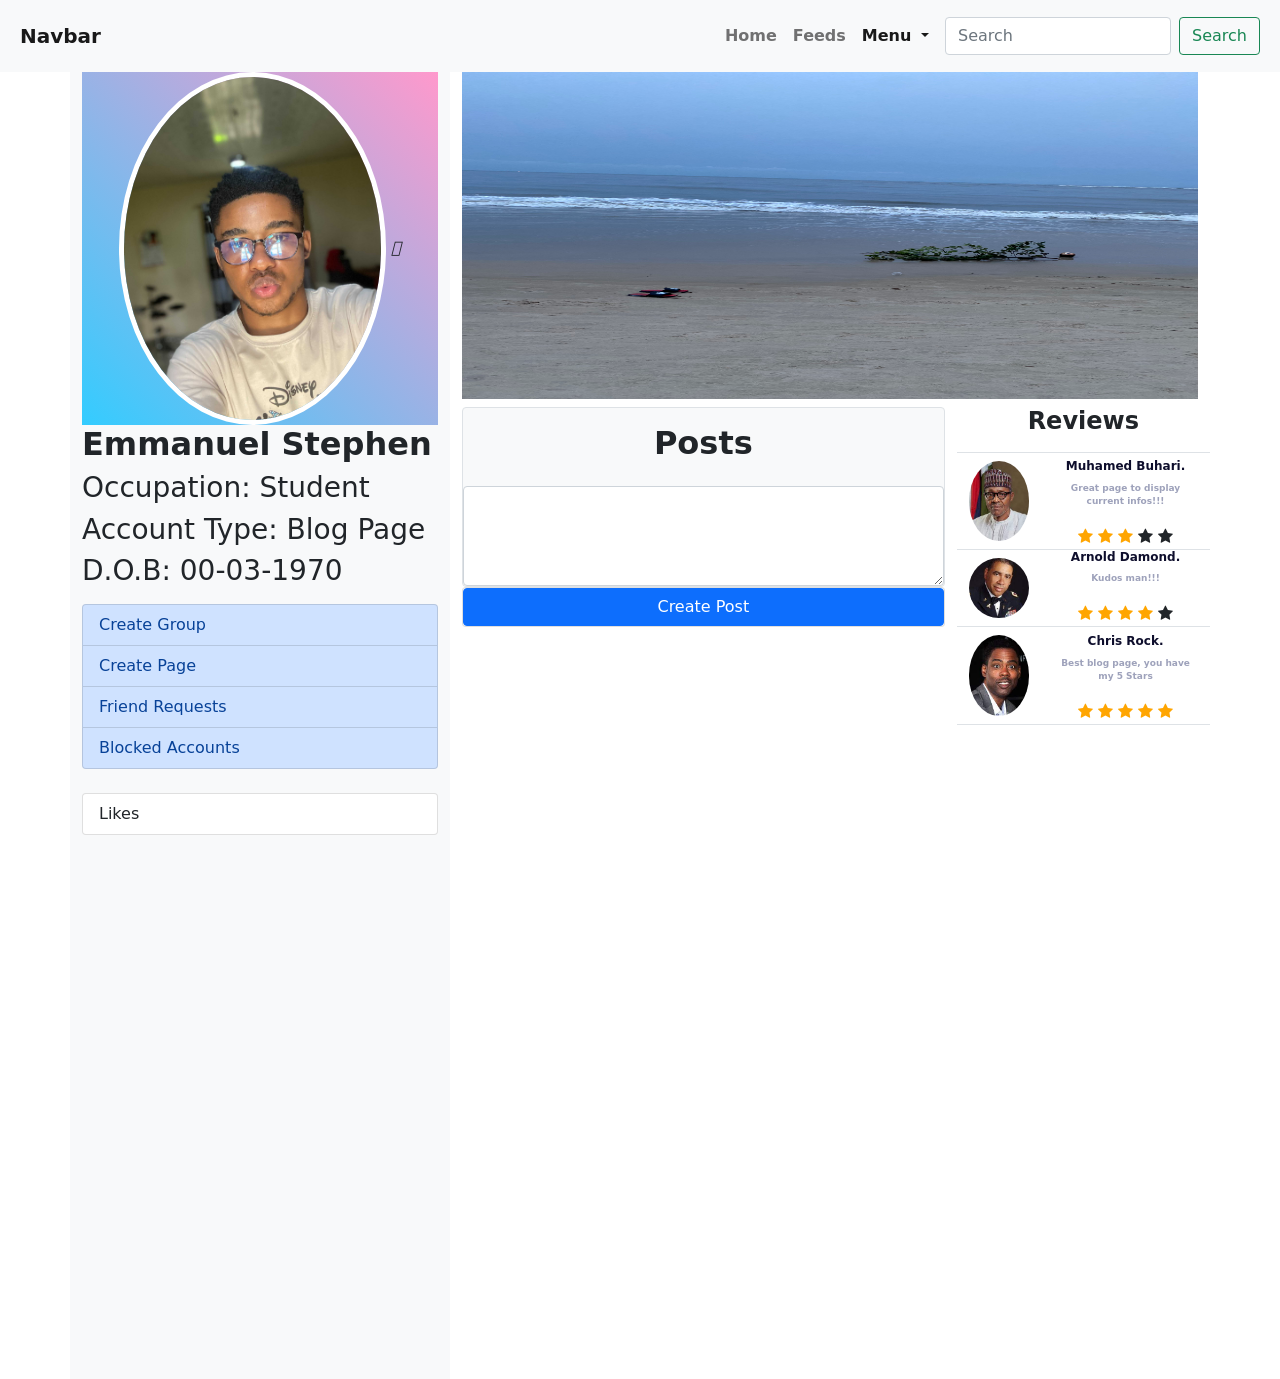
==== index.html @ 951cfc7e "first commit" ====
<!DOCTYPE html>
<html lang="en">
<head>
    <meta charset="UTF-8">
    <meta name="viewport" content="width=device-width, initial-scale=1.0">
    <meta http-equiv="X-UA-Compatible" content="ie=edge">
    <link rel="stylesheet" href="css/style.css">
    <link rel="stylesheet" href="css/bootstrap.css">
    <link rel="stylesheet" href="https://cdnjs.cloudflare.com/ajax/libs/font-awesome/4.7.0/css/font-awesome.min.css">
    <title>Document</title>
</head>
<body>

    <div class="header p-2 fw-bold bg-light">
        <nav class="navbar navbar-expand-lg navbar-light bg-light">
            <div class="container-fluid">
                <a class="navbar-brand" href="#">Navbar</a>
                <button class="navbar-toggler" type="button" data-bs-toggle="collapse" data-bs-target="#navbarSupportedContent" aria-controls="navbarSupportedContent" aria-expanded="false" aria-label="Toggle navigation">
                    <span class="navbar-toggler-icon"></span>
                </button>
                <div class="collapse navbar-collapse" id="navbarSupportedContent">

                    
                    <ul class="navbar-nav ms-auto mb-2 me-2 mb-lg-0">
                        <li class="nav-item">
                            <a class="nav-link" href="#">Home</a>
                        </li>
                        <li class="nav-item">
                            <a class="nav-link" href="#">Feeds</a>
                        </li>
                          <li class="nav-item dropdown">
                            <a class="nav-link dropdown-toggle active" aria-current="page" href="#" id="navbarDropdown" role="button" data-bs-toggle="dropdown" aria-expanded="false">
                              Menu
                            </a>
                            <ul class="dropdown-menu" aria-labelledby="navbarDropdown">
                              <li><a class="dropdown-item" href="#">Profile</a></li>
                              <li><a class="dropdown-item" href="#">Pages</a></li>
                              <li><a class="dropdown-item" href="#">Reviews</a></li>
                              <li><hr class="dropdown-divider"></li>
                              <li><a class="dropdown-item" href="#">Logout</a></li>
                            </ul>
                        </li>
                    </ul>
                    <form class="d-flex">
                        <input class="form-control me-2" type="search" placeholder="Search" aria-label="Search">
                        <button class="btn btn-outline-success" type="submit">Search</button>
                    </form>
                </div>
            </div>
        </nav>
    </div>

    <div class="profile">
        <div class="container text-center">
            <div class="row" >
                <div class="col-lg-4 bg-light">
                    <div class="picture" style="background: linear-gradient(to top right, #33ccff 0%, #ff99cc 100%)">
                        <img src="img/image_from_ios.jpg" class="img-fluid rounded-circle border border-5 w-75 border-white" alt="">
                        <i class="fa-solid fa-upload"></i>
                    </div>
                    <div class="fw-bold text-start">
                        <h2 class="fw-bold">Emmanuel Stephen</h2>
                        <h3>Occupation: Student</h3>
                        <h3>Account Type: Blog Page</h3>
                        <h3>D.O.B: 00-03-1970</h3>
                    </div>

                    <div class="text-start py-2">
                        
                        <ul class="list-group">   
                            <li class="list-group-item list-group-item-primary">Create Group</li>
                            <li class="list-group-item list-group-item-primary">Create Page</li>
                            <li class="list-group-item list-group-item-primary">Friend Requests</li>
                            <li class="list-group-item list-group-item-primary">Blocked Accounts</li>
                        </ul>
                    </div>

                    <div class="text-start py-3">    
                        <ul class="list-group">     
                            <li class="list-group-item">Likes</li>
                        </ul>
                    </div>
                
                </div>
                
                <div class="col-lg-8 col-md-12 col-sm-12">
                    <img src="img/img_0630.jpg" class="img-fluid w-100 h-25" alt="">

                    <div class="row">
                        <div class="col-lg-8 col-md-8 col-sm-8">
                            <div class="posts bg-light mt-2 rounded border">
                                <h2 class="py-3 fw-bold">Posts</h2>
                                <div class="form-floating">
                                    <textarea class="form-control" placeholder="Leave a comment here" id="floatingTextarea2" style="height: 100px"></textarea>
                                    <label for="floatingTextarea2"></label>
                                    
                                </div>
                            </div>
                            <div class="card">
                                <div class="row">
                                    <div class="btn-group" role="group" aria-label="Basic example">
                                        <button type="button" class="btn btn-primary">Create Post</button>
                                    </div>
                                </div>
                            </div>

                            <div id="post-container" class="mt-4">
                                
                            </div>
                        </div>

                        <div class="col-lg-4 col-md-4 col-sm-4">
                            <h4 class="fw-bold py-2">Reviews</h4>

                            <div class="row align-items-end border-top border-bottom">
                                <div class="col-lg-4 col-md-4 col-sm-4">
                                    <img src="[data-uri]" alt=""img class="img-fluid py-2 rounded-circle">
                                </div>
                                
                                <div class="col-lg-8 col-md-8 col-sm-8">
                                    <h4 class="fw-bold" style="color: #0E0E2C; font-size: 12px;">Muhamed Buhari.</h4>
                                    <p class="fw-bold" style="color: #9EA2BB; font-size: 9px;">Great page to display current infos!!!</p>
                                    <span class="fa fa-star checked"></span>
                                    <span class="fa fa-star checked"></span>
                                    <span class="fa fa-star checked"></span>
                                    <span class="fa fa-star"></span>
                                    <span class="fa fa-star"></span>
                                </div>
                                
                            </div>

                            <div class="row align-items-end border-bottom">
                                <div class="col-lg-4 col-md-4 col-sm-4">
                                    <img src="[data-uri]" alt=""img class="img-fluid py-2 rounded-circle">
                                </div>
                                
                                <div class="col-lg-8 col-md-8 col-sm-8 ">
                                    <h4 class="fw-bold" style="color: #0E0E2C; font-size: 12px;">Arnold Damond.</h4>
                                    <p class="fw-bold" style="color: #9EA2BB; font-size: 9px;">Kudos man!!!</p>
                                    <span class="fa fa-star checked"></span>
                                    <span class="fa fa-star checked"></span>
                                    <span class="fa fa-star checked"></span>
                                    <span class="fa fa-star checked"></span>
                                    <span class="fa fa-star"></span>
                                </div>
                                
                            </div>

                            <div class="row align-items-end border-bottom">
                                <div class="col-lg-4 col-md-4 col-sm-4">
                                    <img src="[data-uri]" alt=""img class="img-fluid py-2 rounded-circle">
                                </div>
                                
                                <div class="col-lg-8 col-md-8 col-sm-8">
                                    <h4 class="fw-bold" style="color: #0E0E2C; font-size: 12px;">Chris Rock.</h4>
                                    <p class="fw-bold" style="color: #9EA2BB; font-size: 9px;">Best blog page, you have my 5 Stars</p>
                                    <span class="fa fa-star checked"></span>
                                    <span class="fa fa-star checked"></span>
                                    <span class="fa fa-star checked"></span>
                                    <span class="fa fa-star checked"></span>
                                    <span class="fa fa-star checked"></span>
                                </div>
                                
                            </div>
                        </div>
                    </div>
                </div>
            </div>
        </div>
    </div>
    <script src="js/app.js"></script>
    <script src="js/bootstrap.js"></script>
</body>
</html>
---- css/style.css ----
.checked {
    color: orange;
  }
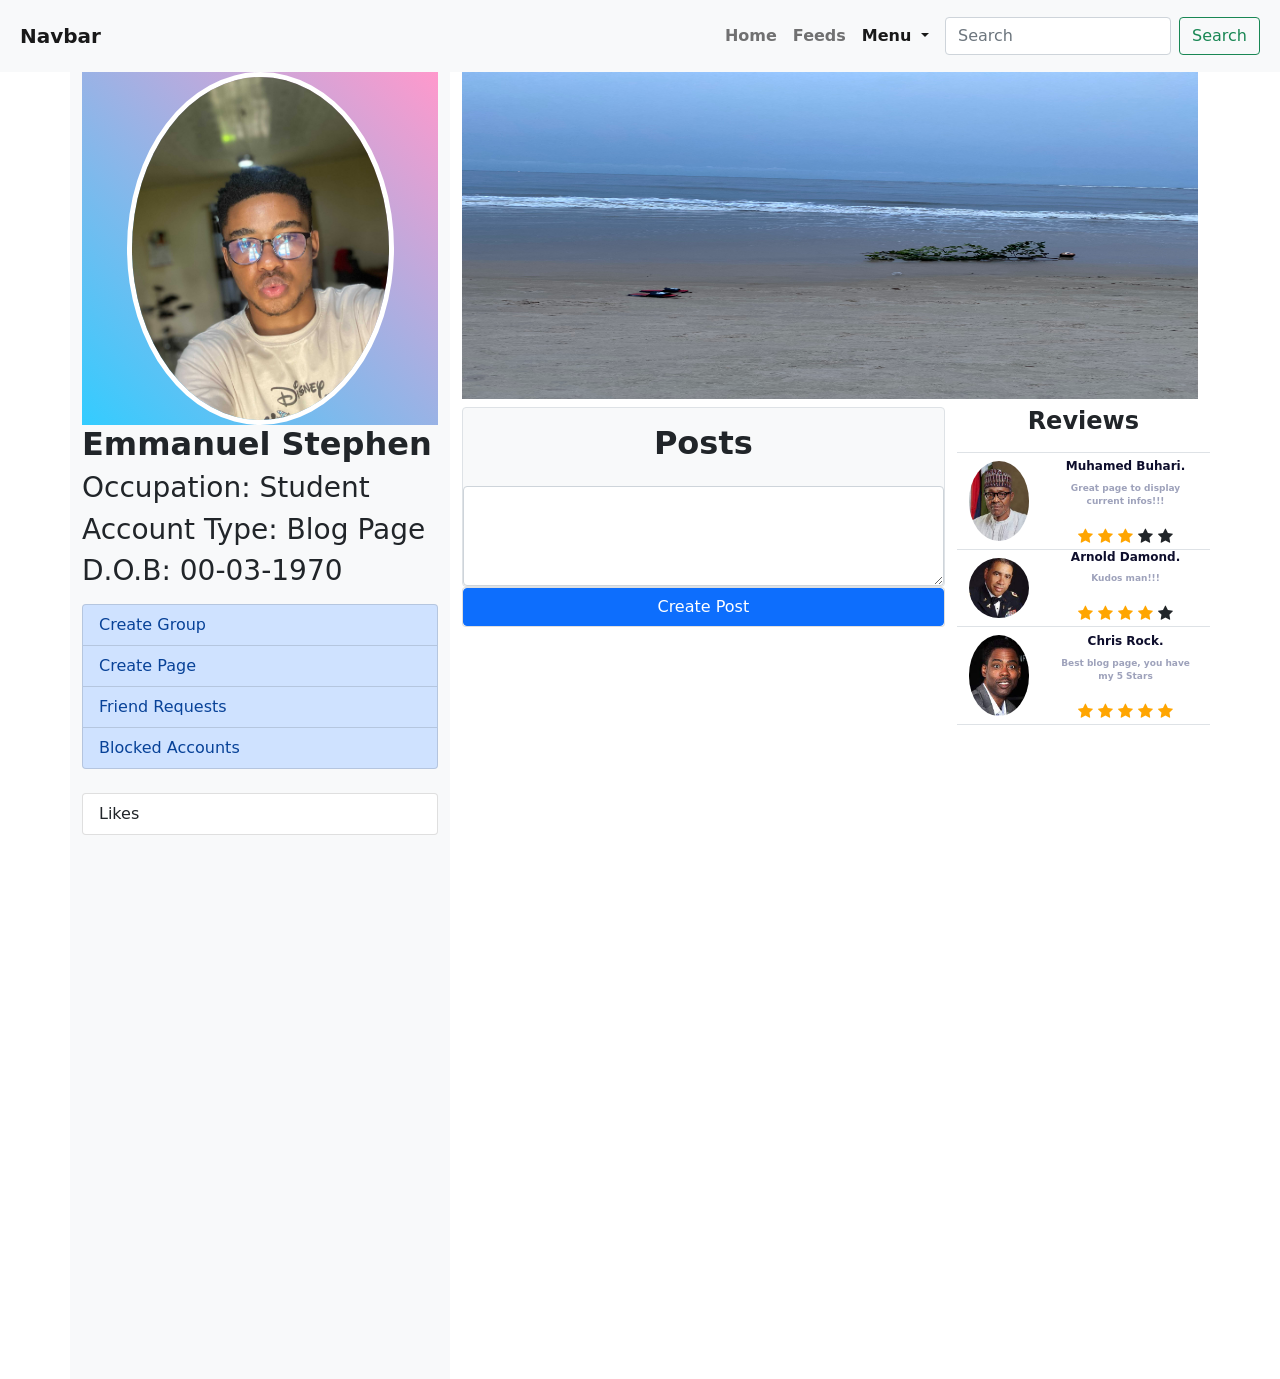
==== commit 7546cfed: "first commit" ====
--- a/index.html
+++ b/index.html
@@ -56,7 +56,6 @@
                 <div class="col-lg-4 bg-light">
                     <div class="picture" style="background: linear-gradient(to top right, #33ccff 0%, #ff99cc 100%)">
                         <img src="img/image_from_ios.jpg" class="img-fluid rounded-circle border border-5 w-75 border-white" alt="">
-                        <i class="fa-solid fa-upload"></i>
                     </div>
                     <div class="fw-bold text-start">
                         <h2 class="fw-bold">Emmanuel Stephen</h2>
@@ -91,7 +90,7 @@
                             <div class="posts bg-light mt-2 rounded border">
                                 <h2 class="py-3 fw-bold">Posts</h2>
                                 <div class="form-floating">
-                                    <textarea class="form-control" placeholder="Leave a comment here" id="floatingTextarea2" style="height: 100px"></textarea>
+                                    <textarea id="text" class="form-control" placeholder="Leave a comment here" id="floatingTextarea2" style="height: 100px"></textarea>
                                     <label for="floatingTextarea2"></label>
                                     
                                 </div>
@@ -99,7 +98,7 @@
                             <div class="card">
                                 <div class="row">
                                     <div class="btn-group" role="group" aria-label="Basic example">
-                                        <button type="button" class="btn btn-primary">Create Post</button>
+                                        <button type="button" onclick="createPost(this)" class="btn btn-primary">Create Post</button>
                                     </div>
                                 </div>
                             </div>
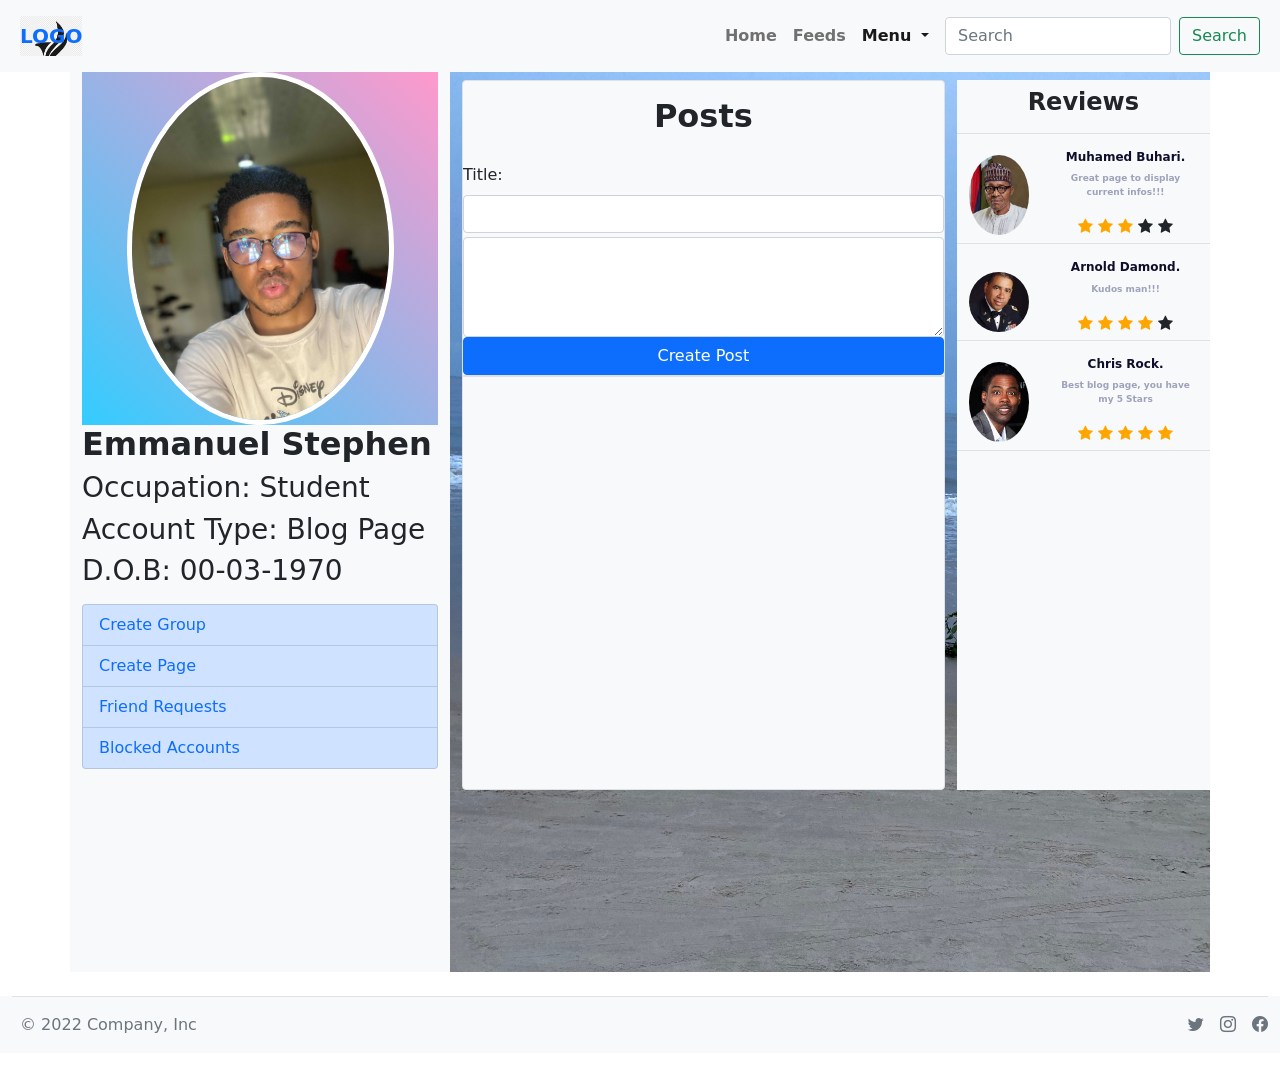
==== commit c447fd2a: "first commit" ====
--- a/index.html
+++ b/index.html
@@ -7,6 +7,7 @@
     <link rel="stylesheet" href="css/style.css">
     <link rel="stylesheet" href="css/bootstrap.css">
     <link rel="stylesheet" href="https://cdnjs.cloudflare.com/ajax/libs/font-awesome/4.7.0/css/font-awesome.min.css">
+    <link rel="stylesheet" href="https://cdn.jsdelivr.net/npm/bootstrap-icons@1.8.3/font/bootstrap-icons.css">
     <title>Document</title>
 </head>
 <body>
@@ -14,7 +15,7 @@
     <div class="header p-2 fw-bold bg-light">
         <nav class="navbar navbar-expand-lg navbar-light bg-light">
             <div class="container-fluid">
-                <a class="navbar-brand" href="#">Navbar</a>
+                <a class="navbar-brand text-primary" href="#" style="background: url(img/png-clipart-logo-idea-cute-eagle-leaf-logo.png); background-size: cover;">LOGO</a>
                 <button class="navbar-toggler" type="button" data-bs-toggle="collapse" data-bs-target="#navbarSupportedContent" aria-controls="navbarSupportedContent" aria-expanded="false" aria-label="Toggle navigation">
                     <span class="navbar-toggler-icon"></span>
                 </button>
@@ -67,48 +68,68 @@
                     <div class="text-start py-2">
                         
                         <ul class="list-group">   
-                            <li class="list-group-item list-group-item-primary">Create Group</li>
-                            <li class="list-group-item list-group-item-primary">Create Page</li>
-                            <li class="list-group-item list-group-item-primary">Friend Requests</li>
-                            <li class="list-group-item list-group-item-primary">Blocked Accounts</li>
+                            <li class="list-group-item list-group-item-primary"><a href="#" class="text-decoration-none">Create Group</a></li>
+                            <li class="list-group-item list-group-item-primary"><a href="#" class="text-decoration-none">Create Page</a></li>
+                            <li class="list-group-item list-group-item-primary"><a href="#" class="text-decoration-none">Friend Requests</a></li>
+                            <li class="list-group-item list-group-item-primary"><a href="#" class="text-decoration-none">Blocked Accounts</a></li>
                         </ul>
-                    </div>
-
-                    <div class="text-start py-3">    
-                        <ul class="list-group">     
-                            <li class="list-group-item">Likes</li>
-                        </ul>
-                    </div>
+                    </div>                
+                </div>
                 
-                </div>
-                
-                <div class="col-lg-8 col-md-12 col-sm-12">
-                    <img src="img/img_0630.jpg" class="img-fluid w-100 h-25" alt="">
+                <div class="col-lg-8 col-md-12 col-sm-12" style="background: url(img/img_0630.jpg); background-size: cover; height: 100vh;">
+                    
+                    <!-- <img src="img/img_0630.jpg" class="img-fluid w-100" alt="" style="height: 1px;"> -->
 
                     <div class="row">
                         <div class="col-lg-8 col-md-8 col-sm-8">
                             <div class="posts bg-light mt-2 rounded border">
                                 <h2 class="py-3 fw-bold">Posts</h2>
-                                <div class="form-floating">
-                                    <textarea id="text" class="form-control" placeholder="Leave a comment here" id="floatingTextarea2" style="height: 100px"></textarea>
-                                    <label for="floatingTextarea2"></label>
+                                
+                                <div class="post-section overflow-auto mt-2 pt-1" style="height: 70vh;">
+                                    <form action="" id="post-form">
+                                        <div class="text-start mb-1">
+                                            <label for="exampleFormControlInput1" class="form-label">Title:</label>
+                                            <input type="text" class="form-control" id="title" required>
+                                        </div>
+                                        <div class="form-floating">
+                                            <textarea id="text" class="form-control" placeholder="Leave a comment here" id="floatingTextarea2" style="height: 100px"></textarea>
+                                            <label for="floatingTextarea2"></label>
+                                            
+                                        </div>
+                                        <div class="row">
+                                            <div class="btn-group" role="group" aria-label="Basic example">
+                                                <button id="submit-btn" type="button" onclick="createPost(this)" class="btn btn-primary">Create Post</button>
+                                            </div>
+                                        </div>
+                                    </form>
+
+                                    <div class="card">
+                                        <div class="modal" id='view-post-modal' tabindex="-1">
+                                            <div class="modal-dialog">
+                                                <div class="modal-content">
+                                                    <div class="modal-header">
+                                                        <h5 class="modal-title">Modal title</h5>
+                                                        <button type="button" class="btn-close" data-bs-dismiss="modal" aria-label="Close"></button>
+                                                    </div>
+                                                    <div class="modal-body">
+                                                        
+                                                    </div>
+                                                    <div class="modal-footer">
+                                                        <button type="button" class="btn btn-secondary" data-bs-dismiss="modal">Close</button>
+                                                    </div>
+                                                </div>
+                                            </div>
+                                        </div>
+                                    </div>
+                                    <div id="post-container" class="mt-4">
                                     
-                                </div>
-                            </div>
-                            <div class="card">
-                                <div class="row">
-                                    <div class="btn-group" role="group" aria-label="Basic example">
-                                        <button type="button" onclick="createPost(this)" class="btn btn-primary">Create Post</button>
                                     </div>
                                 </div>
-                            </div>
-
-                            <div id="post-container" class="mt-4">
-                                
+
                             </div>
                         </div>
 
-                        <div class="col-lg-4 col-md-4 col-sm-4">
+                        <div class="col-lg-4 col-md-4 col-sm-4 bg-light mt-2" >
                             <h4 class="fw-bold py-2">Reviews</h4>
 
                             <div class="row align-items-end border-top border-bottom">
@@ -116,8 +137,8 @@
                                     <img src="[data-uri]" alt=""img class="img-fluid py-2 rounded-circle">
                                 </div>
                                 
-                                <div class="col-lg-8 col-md-8 col-sm-8">
-                                    <h4 class="fw-bold" style="color: #0E0E2C; font-size: 12px;">Muhamed Buhari.</h4>
+                                <div class="col-lg-8 col-md-8 col-sm-8 mb-1">
+                                    <h4 class="fw-bold pt-3" style="color: #0E0E2C; font-size: 12px;">Muhamed Buhari.</h4>
                                     <p class="fw-bold" style="color: #9EA2BB; font-size: 9px;">Great page to display current infos!!!</p>
                                     <span class="fa fa-star checked"></span>
                                     <span class="fa fa-star checked"></span>
@@ -133,8 +154,8 @@
                                     <img src="[data-uri]" alt=""img class="img-fluid py-2 rounded-circle">
                                 </div>
                                 
-                                <div class="col-lg-8 col-md-8 col-sm-8 ">
-                                    <h4 class="fw-bold" style="color: #0E0E2C; font-size: 12px;">Arnold Damond.</h4>
+                                <div class="col-lg-8 col-md-8 col-sm-8 mb-1">
+                                    <h4 class="fw-bold pt-3" style="color: #0E0E2C; font-size: 12px;">Arnold Damond.</h4>
                                     <p class="fw-bold" style="color: #9EA2BB; font-size: 9px;">Kudos man!!!</p>
                                     <span class="fa fa-star checked"></span>
                                     <span class="fa fa-star checked"></span>
@@ -150,8 +171,8 @@
                                     <img src="[data-uri]" alt=""img class="img-fluid py-2 rounded-circle">
                                 </div>
                                 
-                                <div class="col-lg-8 col-md-8 col-sm-8">
-                                    <h4 class="fw-bold" style="color: #0E0E2C; font-size: 12px;">Chris Rock.</h4>
+                                <div class="col-lg-8 col-md-8 col-sm-8 mb-1">
+                                    <h4 class="fw-bold pt-3" style="color: #0E0E2C; font-size: 12px;">Chris Rock.</h4>
                                     <p class="fw-bold" style="color: #9EA2BB; font-size: 9px;">Best blog page, you have my 5 Stars</p>
                                     <span class="fa fa-star checked"></span>
                                     <span class="fa fa-star checked"></span>
@@ -167,6 +188,26 @@
             </div>
         </div>
     </div>
+
+    <div class="footer bg-light">
+        <div class="container-fluid">
+            <footer class="d-flex flex-wrap justify-content-between align-items-center py-3 my-4 border-top">
+                <div class="col-md-4 d-flex align-items-center">
+                    <a href="#" class="mb-3 me-2 mb-md-0 text-muted text-decoration-none lh-1">
+                    <!-- <img src="img/download.png" alt="" class="img-fluid"> -->
+                    </a>
+                    <span class="text-muted">© 2022 Company, Inc</span>
+                </div>
+            
+                <ul class="nav col-md-4 justify-content-end list-unstyled d-flex">
+                    <li class="ms-3"><a class="text-muted" href="https://mobile.twitter.com/__froshy"><i class="bi bi-twitter"></i></a></li>
+                    <li class="ms-3"><a class="text-muted" href="https://www.instagram.com/__froshy"><i class="bi bi-instagram"></i></a></li>
+                    <li class="ms-3"><a class="text-muted" href="https://www.facebook.com/Emmanueluko3.td"><i class="bi bi-facebook"></i></a></li>
+                </ul>
+            </footer>
+        </div>
+    </div>
+    
     <script src="js/app.js"></script>
     <script src="js/bootstrap.js"></script>
 </body>
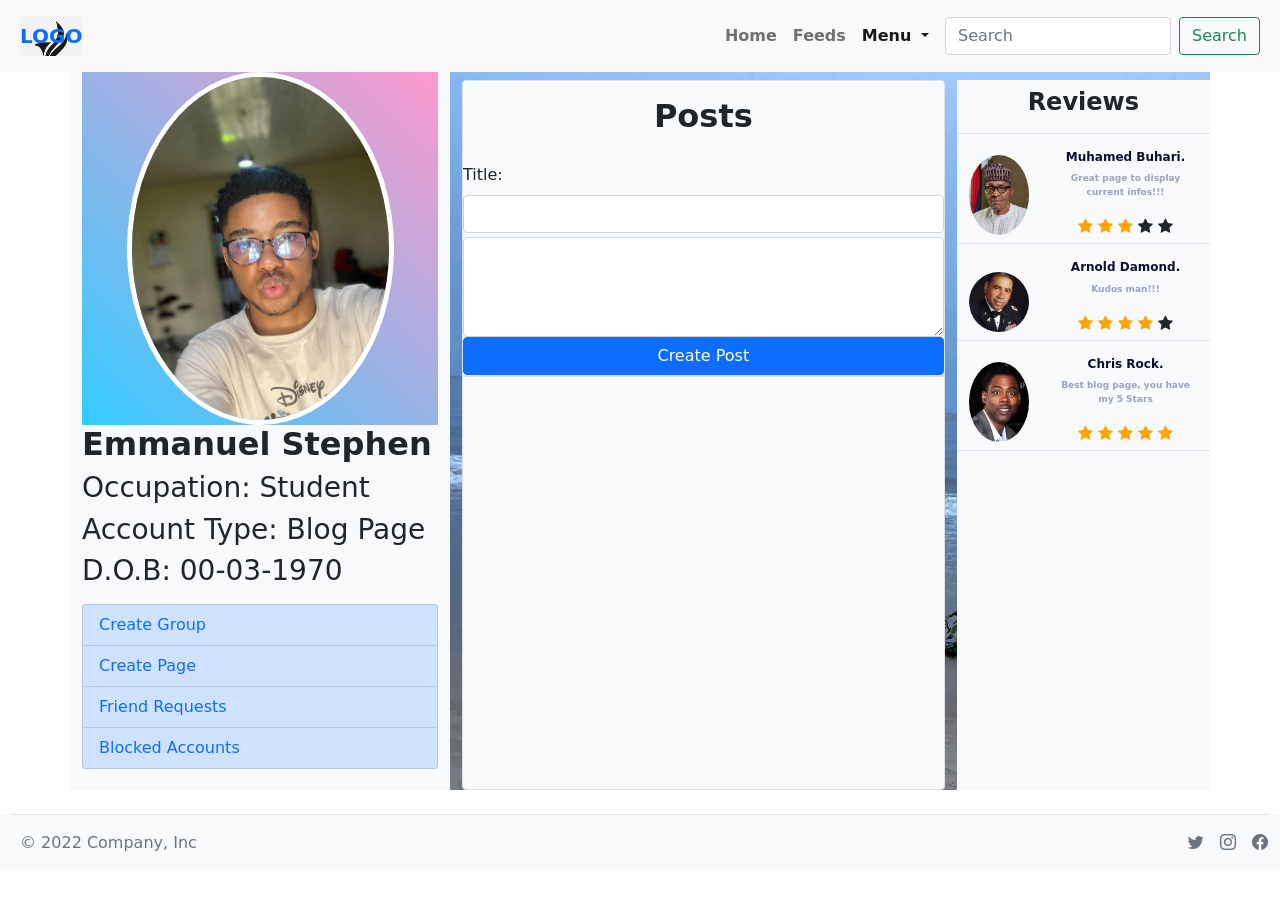
==== commit d654dea9: "first commit" ====
--- a/index.html
+++ b/index.html
@@ -76,7 +76,7 @@
                     </div>                
                 </div>
                 
-                <div class="col-lg-8 col-md-12 col-sm-12" style="background: url(img/img_0630.jpg); background-size: cover; height: 100vh;">
+                <div class="col-lg-8 col-md-12 col-sm-12" style="background: url(img/img_0630.jpg); background-size: cover;">
                     
                     <!-- <img src="img/img_0630.jpg" class="img-fluid w-100" alt="" style="height: 1px;"> -->
 
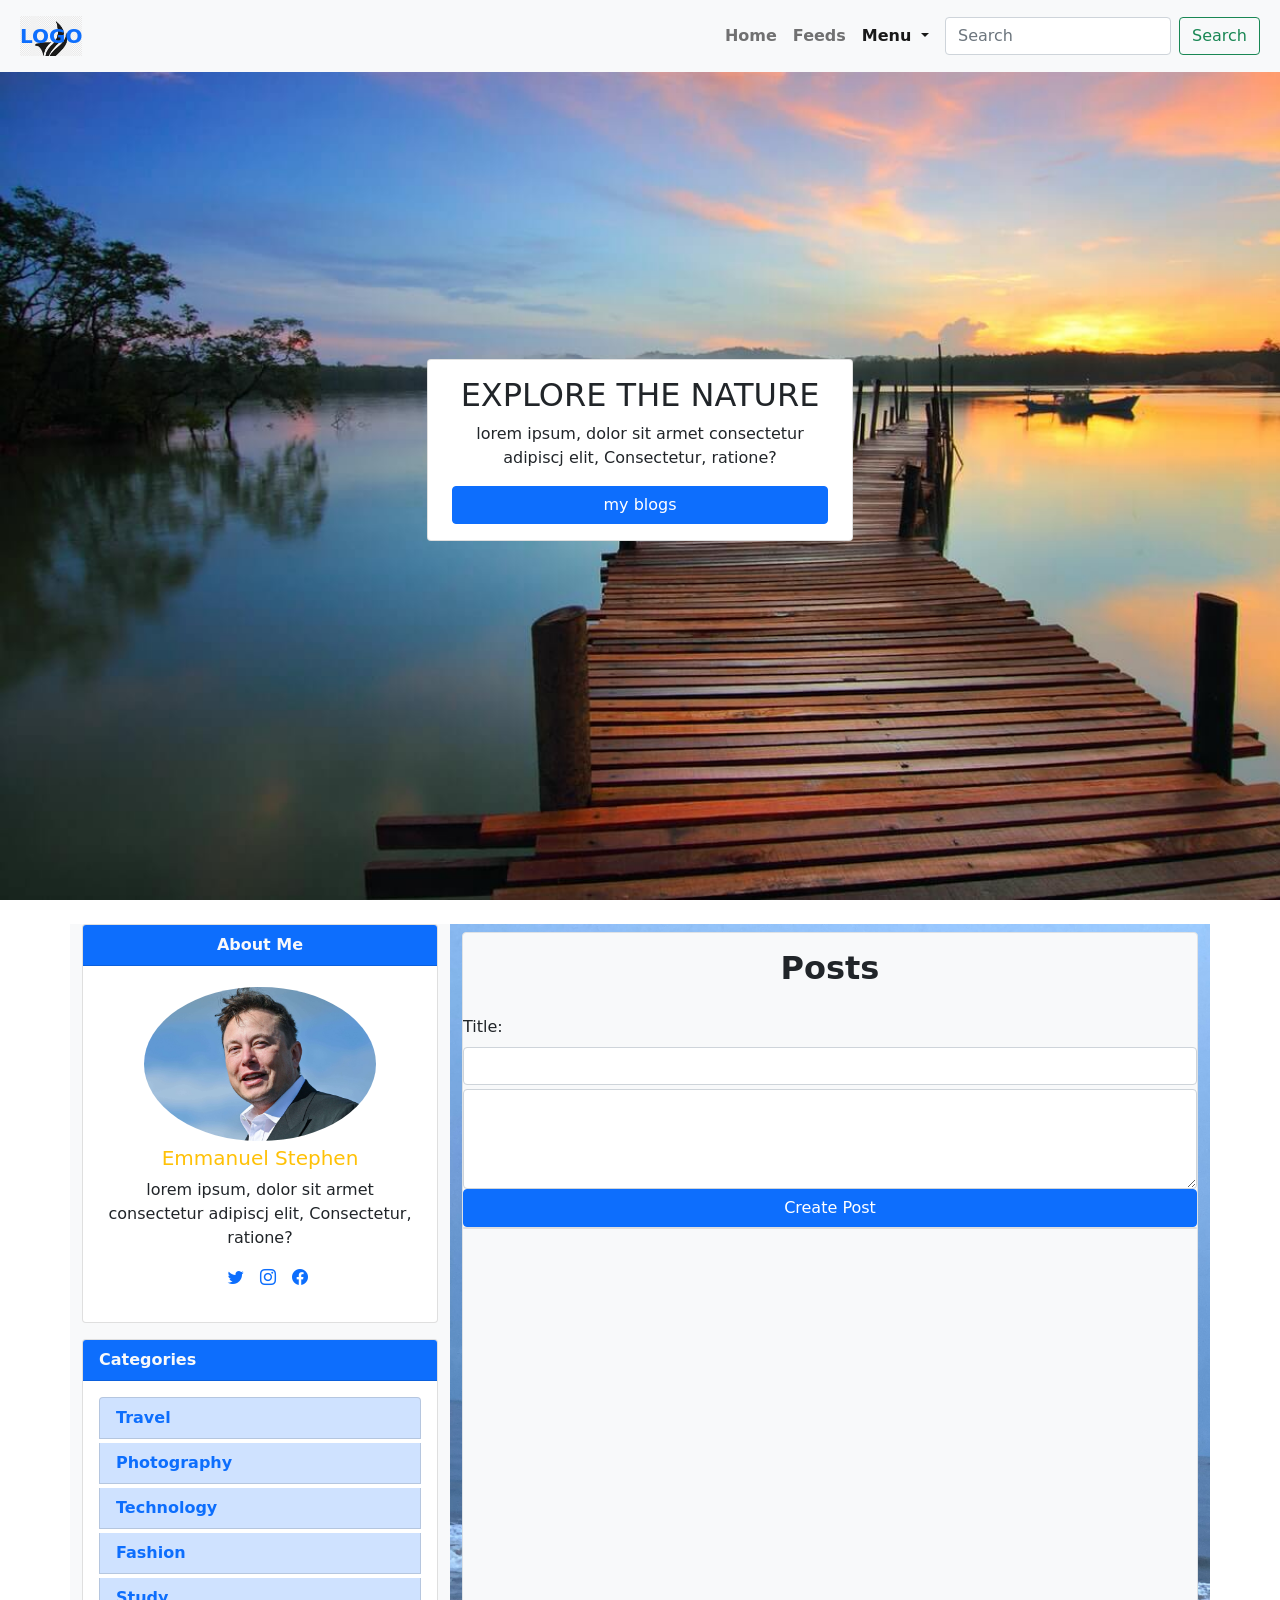
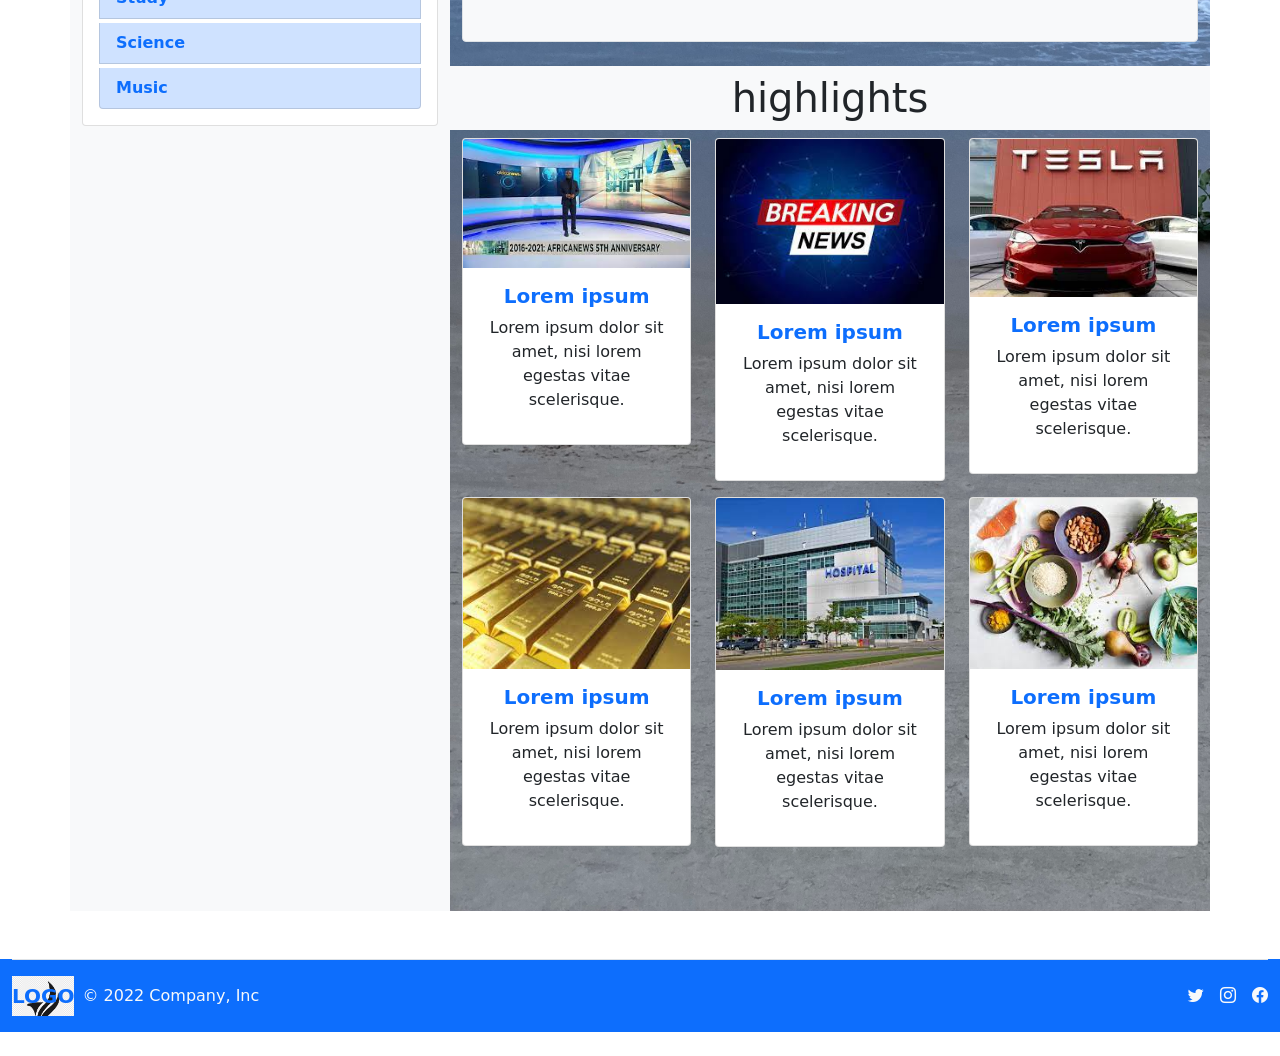
==== commit 4db2c562: "first commit" ====
--- a/index.html
+++ b/index.html
@@ -6,13 +6,12 @@
     <meta http-equiv="X-UA-Compatible" content="ie=edge">
     <link rel="stylesheet" href="css/style.css">
     <link rel="stylesheet" href="css/bootstrap.css">
-    <link rel="stylesheet" href="https://cdnjs.cloudflare.com/ajax/libs/font-awesome/4.7.0/css/font-awesome.min.css">
     <link rel="stylesheet" href="https://cdn.jsdelivr.net/npm/bootstrap-icons@1.8.3/font/bootstrap-icons.css">
     <title>Document</title>
 </head>
 <body>
 
-    <div class="header p-2 fw-bold bg-light">
+    <div class="header p-2 fw-bold bg-light fixed-top">
         <nav class="navbar navbar-expand-lg navbar-light bg-light">
             <div class="container-fluid">
                 <a class="navbar-brand text-primary" href="#" style="background: url(img/png-clipart-logo-idea-cute-eagle-leaf-logo.png); background-size: cover;">LOGO</a>
@@ -24,10 +23,10 @@
                     
                     <ul class="navbar-nav ms-auto mb-2 me-2 mb-lg-0">
                         <li class="nav-item">
-                            <a class="nav-link" href="#">Home</a>
+                            <a class="nav-link transition" href="#">Home</a>
                         </li>
                         <li class="nav-item">
-                            <a class="nav-link" href="#">Feeds</a>
+                            <a class="nav-link transition" href="#">Feeds</a>
                         </li>
                           <li class="nav-item dropdown">
                             <a class="nav-link dropdown-toggle active" aria-current="page" href="#" id="navbarDropdown" role="button" data-bs-toggle="dropdown" aria-expanded="false">
@@ -51,44 +50,71 @@
         </nav>
     </div>
 
-    <div class="profile">
+    <div class="home-page d-flex justify-content-center" style="height: 100vh; background: url(img/nature.jpeg); background-size: cover;" >
+    
+        <div class="transition-home card col-lg-4 col-md-4 col-sm-4 align-self-center text-center px-4 py-3">
+            <h2>EXPLORE THE NATURE</h2>
+            <p>lorem ipsum, dolor sit armet consectetur adipiscj elit, Consectetur, ratione?</p>
+            <a class="btn btn-primary" href="#profile" role="button">my blogs</a>
+        </div>
+ 
+
+    </div>
+
+    <div class="profile py-4" id="profile">
         <div class="container text-center">
             <div class="row" >
-                <div class="col-lg-4 bg-light">
-                    <div class="picture" style="background: linear-gradient(to top right, #33ccff 0%, #ff99cc 100%)">
-                        <img src="img/image_from_ios.jpg" class="img-fluid rounded-circle border border-5 w-75 border-white" alt="">
-                    </div>
-                    <div class="fw-bold text-start">
-                        <h2 class="fw-bold">Emmanuel Stephen</h2>
-                        <h3>Occupation: Student</h3>
-                        <h3>Account Type: Blog Page</h3>
-                        <h3>D.O.B: 00-03-1970</h3>
-                    </div>
-
-                    <div class="text-start py-2">
-                        
-                        <ul class="list-group">   
-                            <li class="list-group-item list-group-item-primary"><a href="#" class="text-decoration-none">Create Group</a></li>
-                            <li class="list-group-item list-group-item-primary"><a href="#" class="text-decoration-none">Create Page</a></li>
-                            <li class="list-group-item list-group-item-primary"><a href="#" class="text-decoration-none">Friend Requests</a></li>
-                            <li class="list-group-item list-group-item-primary"><a href="#" class="text-decoration-none">Blocked Accounts</a></li>
-                        </ul>
-                    </div>                
+                <div class="col-lg-4 col-md-4 col-sm-4 bg-light">
+
+                    <div class="card">
+                        <div class="card-header bg-primary text-light fw-bold">
+                            About Me
+                        </div>
+                        <div class="card-body">
+
+                            <img src="img/elon.jpg" class="img-fluid rounded-circle border border-5 w-75 border-white" alt="">
+                            <h5 class="card-title text-warning">Emmanuel Stephen</h5>
+                            <p class="card-text">lorem ipsum, dolor sit armet consectetur adipiscj elit, Consectetur, ratione?</p>
+                            <ul class="justify-content-center list-unstyled d-flex">
+                                <li class="ms-3"><a class="text-primary hover-yellow" href="https://mobile.twitter.com/__froshy"><i class="bi bi-twitter"></i></a></li>
+                                <li class="ms-3"><a class="text-prmary hover-yellow" href="https://www.instagram.com/__froshy"><i class="bi bi-instagram"></i></a></li>
+                                <li class="ms-3"><a class="text-primary hover-yellow" href="https://www.facebook.com/Emmanueluko3.td"><i class="bi bi-facebook"></i></a></li>
+                            </ul>
+                        </div>
+                    </div>
+
+                    <div class="card mt-3 text-start mb-3">
+                        <div class="card-header bg-primary text-light fw-bold">
+                            Categories
+                        </div>
+                        <div class="card-body fw-bold">
+                            <ul class="list-group">   
+                            
+                                <li class="list-group-item list-group-item-primary"><a href="#" class="text-decoration-none hover-yellow">Travel</a></li>
+                                <li class="list-group-item list-group-item-primary mt-1"><a href="#" class="text-decoration-none hover-yellow">Photography</a></li>
+                                <li class="list-group-item list-group-item-primary mt-1"><a href="#" class="text-decoration-none hover-yellow">Technology</a></li>
+                                <li class="list-group-item list-group-item-primary mt-1"><a href="#" class="text-decoration-none hover-yellow">Fashion</a></li>
+                                <li class="list-group-item list-group-item-primary mt-1"><a href="#" class="text-decoration-none hover-yellow">Study</a></li>
+                                <li class="list-group-item list-group-item-primary mt-1"><a href="#" class="text-decoration-none hover-yellow">Science</a></li>
+                                <li class="list-group-item list-group-item-primary mt-1"><a href="#" class="text-decoration-none hover-yellow">Music</a></li>
+                            </ul>
+                        </div>
+                    </div>
+
+              
                 </div>
                 
-                <div class="col-lg-8 col-md-12 col-sm-12" style="background: url(img/img_0630.jpg); background-size: cover;">
-                    
-                    <!-- <img src="img/img_0630.jpg" class="img-fluid w-100" alt="" style="height: 1px;"> -->
+                <div class="col-lg-8 col-md-8 col-sm-8" style="background: url(img/img_0630.jpg); background-size: cover;">
 
                     <div class="row">
-                        <div class="col-lg-8 col-md-8 col-sm-8">
+                        <div class="col-lg-12 col-md-12 col-sm-12">
                             <div class="posts bg-light mt-2 rounded border">
                                 <h2 class="py-3 fw-bold">Posts</h2>
                                 
                                 <div class="post-section overflow-auto mt-2 pt-1" style="height: 70vh;">
                                     <form action="" id="post-form">
                                         <div class="text-start mb-1">
-                                            <label for="exampleFormControlInput1" class="form-label">Title:</label>
+                                            <label          for="exampleFormControlInput1" class="form-label">Title:</label>
                                             <input type="text" class="form-control" id="title" required>
                                         </div>
                                         <div class="form-floating">
@@ -124,85 +150,92 @@
                                     <div id="post-container" class="mt-4">
                                     
                                     </div>
-                                </div>
-
-                            </div>
-                        </div>
-
-                        <div class="col-lg-4 col-md-4 col-sm-4 bg-light mt-2" >
-                            <h4 class="fw-bold py-2">Reviews</h4>
-
-                            <div class="row align-items-end border-top border-bottom">
-                                <div class="col-lg-4 col-md-4 col-sm-4">
-                                    <img src="[data-uri]" alt=""img class="img-fluid py-2 rounded-circle">
-                                </div>
-                                
-                                <div class="col-lg-8 col-md-8 col-sm-8 mb-1">
-                                    <h4 class="fw-bold pt-3" style="color: #0E0E2C; font-size: 12px;">Muhamed Buhari.</h4>
-                                    <p class="fw-bold" style="color: #9EA2BB; font-size: 9px;">Great page to display current infos!!!</p>
-                                    <span class="fa fa-star checked"></span>
-                                    <span class="fa fa-star checked"></span>
-                                    <span class="fa fa-star checked"></span>
-                                    <span class="fa fa-star"></span>
-                                    <span class="fa fa-star"></span>
-                                </div>
-                                
-                            </div>
-
-                            <div class="row align-items-end border-bottom">
-                                <div class="col-lg-4 col-md-4 col-sm-4">
-                                    <img src="[data-uri]" alt=""img class="img-fluid py-2 rounded-circle">
-                                </div>
-                                
-                                <div class="col-lg-8 col-md-8 col-sm-8 mb-1">
-                                    <h4 class="fw-bold pt-3" style="color: #0E0E2C; font-size: 12px;">Arnold Damond.</h4>
-                                    <p class="fw-bold" style="color: #9EA2BB; font-size: 9px;">Kudos man!!!</p>
-                                    <span class="fa fa-star checked"></span>
-                                    <span class="fa fa-star checked"></span>
-                                    <span class="fa fa-star checked"></span>
-                                    <span class="fa fa-star checked"></span>
-                                    <span class="fa fa-star"></span>
-                                </div>
-                                
-                            </div>
-
-                            <div class="row align-items-end border-bottom">
-                                <div class="col-lg-4 col-md-4 col-sm-4">
-                                    <img src="[data-uri]" alt=""img class="img-fluid py-2 rounded-circle">
-                                </div>
-                                
-                                <div class="col-lg-8 col-md-8 col-sm-8 mb-1">
-                                    <h4 class="fw-bold pt-3" style="color: #0E0E2C; font-size: 12px;">Chris Rock.</h4>
-                                    <p class="fw-bold" style="color: #9EA2BB; font-size: 9px;">Best blog page, you have my 5 Stars</p>
-                                    <span class="fa fa-star checked"></span>
-                                    <span class="fa fa-star checked"></span>
-                                    <span class="fa fa-star checked"></span>
-                                    <span class="fa fa-star checked"></span>
-                                    <span class="fa fa-star checked"></span>
-                                </div>
-                                
-                            </div>
-                        </div>
-                    </div>
+                                </div>                              
+                            </div>
+                        </div>
+                    </div>
+
+                    <div class="row mt-4 mb-5">
+                        <h1 class="bg-light py-2">highlights</h1>
+                        <div class="col-lg-4 col-md-4 col-sm-4 mb-3">
+                            <div class="card transition">
+                                <img src="img/news.jpg" class="card-img-top" alt="...">
+                                <div class="card-body">
+                                     <h5 class="text-primary fw-bold">Lorem ipsum</h5>
+                                    <p>Lorem ipsum dolor sit amet, nisi lorem egestas vitae scelerisque.</p>
+                                </div>
+                            </div>
+                        </div>
+
+                        <div class="col-lg-4 col-md-4 col-sm-4 mb-3">
+                            <div class="card transition">
+                                <img src="img/download.jpg" class="card-img-top" alt="...">
+                                <div class="card-body">
+                                    <h5 class="text-primary fw-bold">Lorem ipsum</h5>
+                                    <p>Lorem ipsum dolor sit amet, nisi lorem egestas vitae scelerisque.</p>
+                                </div>
+                            </div>
+                        </div>
+
+                        <div class="col-lg-4 col-md-4 col-sm-4 mb-3">
+                            <div class="card transition">
+                                <img src="img/tesla.jpg" class="card-img-top" alt="...">
+                                <div class="card-body">
+                                     <h5 class="text-primary fw-bold">Lorem ipsum</h5>
+                                    <p>Lorem ipsum dolor sit amet, nisi lorem egestas vitae scelerisque.</p>
+                                </div>
+                            </div>
+                        </div>
+
+                        <div class="col-lg-4 col-md-4 col-sm-4 mb-3">
+                            <div class="card transition">
+                                <img src="img/gold.jpg" class="card-img-top" alt="...">
+                                <div class="card-body">
+                                     <h5 class="text-primary fw-bold">Lorem ipsum</h5>
+                                    <p>Lorem ipsum dolor sit amet, nisi lorem egestas vitae scelerisque.</p>
+                                </div>
+                            </div>
+                        </div>
+
+                        <div class="col-lg-4 col-md-4 col-sm-4 mb-3">
+                            <div class="card transition">
+                                <img src="img/hospital.jpg" class="card-img-top" alt="...">
+                                <div class="card-body">
+                                    <h5 class="text-primary fw-bold">Lorem ipsum</h5>
+                                    <p>Lorem ipsum dolor sit amet, nisi lorem egestas vitae scelerisque.</p>
+                                </div>
+                            </div>
+                        </div>
+
+                        <div class="col-lg-4 col-md-4 col-sm-4 mb-3">
+                            <div class="card transition">
+                                <img src="img/food.jpg" class="card-img-top" alt="...">
+                                <div class="card-body">
+                                     <h5 class="text-primary fw-bold">Lorem ipsum</h5>
+                                    <p>Lorem ipsum dolor sit amet, nisi lorem egestas vitae scelerisque.</p>
+                                </div>
+                            </div>
+                        </div>
+                    </div>
+
+                    
                 </div>
             </div>
         </div>
     </div>
 
-    <div class="footer bg-light">
+    <div class="footer bg-primary">
         <div class="container-fluid">
             <footer class="d-flex flex-wrap justify-content-between align-items-center py-3 my-4 border-top">
                 <div class="col-md-4 d-flex align-items-center">
-                    <a href="#" class="mb-3 me-2 mb-md-0 text-muted text-decoration-none lh-1">
-                    <!-- <img src="img/download.png" alt="" class="img-fluid"> -->
-                    </a>
-                    <span class="text-muted">© 2022 Company, Inc</span>
+                    <a href="#" class="mb-3 me-2 mb-md-0 fw-bold navbar-brand text-primary" style="background: url(img/png-clipart-logo-idea-cute-eagle-leaf-logo.png); background-size: cover;">LOGO</a>
+                    <span class="text-light">© 2022 Company, Inc</span>
                 </div>
             
                 <ul class="nav col-md-4 justify-content-end list-unstyled d-flex">
-                    <li class="ms-3"><a class="text-muted" href="https://mobile.twitter.com/__froshy"><i class="bi bi-twitter"></i></a></li>
-                    <li class="ms-3"><a class="text-muted" href="https://www.instagram.com/__froshy"><i class="bi bi-instagram"></i></a></li>
-                    <li class="ms-3"><a class="text-muted" href="https://www.facebook.com/Emmanueluko3.td"><i class="bi bi-facebook"></i></a></li>
+                    <li class="ms-3"><a class="text-light" href="https://mobile.twitter.com/__froshy"><i class="bi bi-twitter"></i></a></li>
+                    <li class="ms-3"><a class="text-light" href="https://www.instagram.com/__froshy"><i class="bi bi-instagram"></i></a></li>
+                    <li class="ms-3"><a class="text-light" href="https://www.facebook.com/Emmanueluko3.td"><i class="bi bi-facebook"></i></a></li>
                 </ul>
             </footer>
         </div>
--- a/css/style.css
+++ b/css/style.css
@@ -1,5 +1,21 @@
 
+  .hover-yellow:hover{
+    color: #333672;
+  }
 
-.checked {
-    color: orange;
-  }+  .transition{
+    transition: 0.5s;
+  }
+
+  .transition:hover{
+    transform: translateY(-50px)
+  }
+
+  
+  .transition-home{
+    transition: 0.5s;
+  }
+
+  .transition-home:hover{
+    transform: scale(1.5);
+  }
